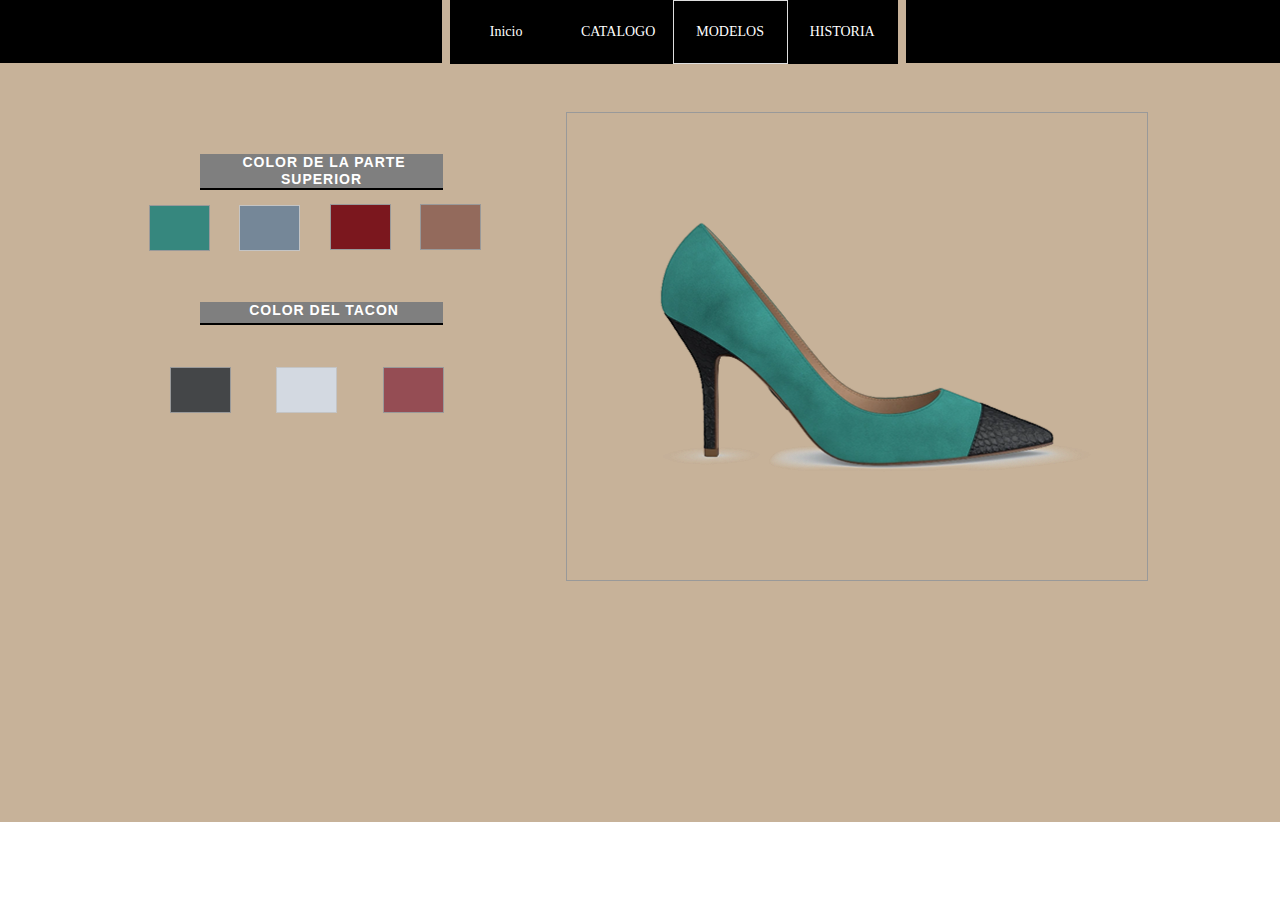
==== tacon.html @ d6721121 "no message" ====
<!DOCTYPE html>
<html class="nojs html css_verticalspacer" lang="es-ES">
 <head>

  <meta http-equiv="Content-type" content="text/html;charset=UTF-8"/>
  <meta name="generator" content="2017.0.0.363"/>
  <meta name="viewport" content="width=device-width, initial-scale=1.0"/>
  
  <script type="text/javascript">
   // Update the 'nojs'/'js' class on the html node
document.documentElement.className = document.documentElement.className.replace(/\bnojs\b/g, 'js');

// Check that all required assets are uploaded and up-to-date
if(typeof Muse == "undefined") window.Muse = {}; window.Muse.assets = {"required":["museutils.js", "museconfig.js", "jquery.watch.js", "require.js", "jquery.musepolyfill.bgsize.js", "jquery.musemenu.js", "webpro.js", "musewpslideshow.js", "jquery.museoverlay.js", "touchswipe.js", "tacon.css"], "outOfDate":[]};
</script>
  
  <title>TACON</title>
  <!-- CSS -->
  <link rel="stylesheet" type="text/css" href="css/site_global.css?crc=443350757"/>
  <link rel="stylesheet" type="text/css" href="css/tacon.css?crc=228594278" id="pagesheet"/>
  <!-- JS includes -->
  <!--[if lt IE 9]>
  <script src="scripts/html5shiv.js?crc=4241844378" type="text/javascript"></script>
  <![endif]-->
   </head>
 <body>

  <div class="clearfix borderbox" id="page"><!-- group -->
   <div class="clearfix grpelem" id="pu2480"><!-- column -->
    <div class="colelem" id="u2480"><!-- simple frame --></div>
    <div class="PamphletWidget clearfix colelem" id="pamphletu1360"><!-- none box -->
     <div class="ThumbGroup clearfix grpelem" id="u1365"><!-- none box -->
      <div class="popup_anchor" id="u1366popup">
       <div class="Thumb popup_element" id="u1366"><!-- simple frame --></div>
      </div>
      <div class="popup_anchor" id="u1368popup">
       <div class="Thumb popup_element" id="u1368"><!-- simple frame --></div>
      </div>
      <div class="popup_anchor" id="u1367popup">
       <div class="Thumb popup_element" id="u1367"><!-- simple frame --></div>
      </div>
      <div class="popup_anchor" id="u1498popup">
       <div class="Thumb popup_element" id="u1498"><!-- simple frame --></div>
      </div>
     </div>
     <div class="popup_anchor" id="u1361popup">
      <div class="ContainerGroup clearfix" id="u1361"><!-- stack box -->
       <div class="Container museBGSize grpelem" id="u1364"><!-- simple frame --></div>
       <div class="Container invi museBGSize grpelem" id="u1363"><!-- simple frame --></div>
       <div class="Container invi museBGSize grpelem" id="u1362"><!-- simple frame --></div>
       <div class="Container invi museBGSize grpelem" id="u1503"><!-- simple frame --></div>
      </div>
     </div>
    </div>
    <div class="PamphletWidget clearfix colelem" id="pamphletu1515"><!-- none box -->
     <div class="ThumbGroup clearfix grpelem" id="u1525"><!-- none box -->
      <div class="popup_anchor" id="u1527popup">
       <div class="Thumb popup_element" id="u1527"><!-- simple frame --></div>
      </div>
      <div class="popup_anchor" id="u1529popup">
       <div class="Thumb popup_element" id="u1529"><!-- simple frame --></div>
      </div>
      <div class="popup_anchor" id="u1526popup">
       <div class="Thumb popup_element" id="u1526"><!-- simple frame --></div>
      </div>
     </div>
     <div class="popup_anchor" id="u1516popup">
      <div class="ContainerGroup clearfix" id="u1516"><!-- stack box -->
       <div class="Container museBGSize grpelem" id="u1517"><!-- simple frame --></div>
       <div class="Container invi museBGSize grpelem" id="u1518"><!-- simple frame --></div>
       <div class="Container invi museBGSize grpelem" id="u1520"><!-- simple frame --></div>
      </div>
     </div>
    </div>
    <!-- m_editable region-id="editable-static-tag-U1590-BP_infinity" template="tacon.html" data-type="html" data-ice-options="disableImageResize,link" -->
    <div class="clearfix colelem" id="u1590-4" data-muse-uid="U1590" data-muse-type="txt_frame"><!-- content -->
     <p>COLOR DE LA PARTE SUPERIOR</p>
    </div>
    <!-- /m_editable -->
    <!-- m_editable region-id="editable-static-tag-U1593-BP_infinity" template="tacon.html" data-type="html" data-ice-options="disableImageResize,link" -->
    <div class="clearfix colelem" id="u1593-4" data-muse-uid="U1593" data-muse-type="txt_frame"><!-- content -->
     <p>COLOR DEL TACON</p>
    </div>
    <!-- /m_editable -->
   </div>
   <div class="clearfix grpelem" id="pmenuu2451"><!-- group -->
    <nav class="MenuBar clearfix grpelem" id="menuu2451"><!-- horizontal box -->
     <div class="MenuItemContainer borderbox clearfix grpelem" id="u2459"><!-- vertical box -->
      <a class="nonblock nontext MenuItem MenuItemWithSubMenu borderbox clearfix colelem" id="u2462" href="index.html" data-href="page:U93"><!-- horizontal box --><div class="MenuItemLabel NoWrap borderbox clearfix grpelem" id="u2465-4"><!-- content --><p>Inicio</p></div></a>
     </div>
     <div class="MenuItemContainer borderbox clearfix grpelem" id="u2473"><!-- vertical box -->
      <a class="nonblock nontext MenuItem MenuItemWithSubMenu borderbox clearfix colelem" id="u2474" href="catalogo.html" data-href="page:U138"><!-- horizontal box --><div class="MenuItemLabel NoWrap borderbox clearfix grpelem" id="u2477-4"><!-- content --><p>CATALOGO</p></div></a>
     </div>
     <div class="MenuItemContainer borderbox clearfix grpelem" id="u2466"><!-- vertical box -->
      <a class="nonblock nontext MenuItem MenuItemWithSubMenu borderbox clearfix colelem" id="u2469" href="modelos.html" data-href="page:U1661"><!-- horizontal box --><div class="MenuItemLabel NoWrap borderbox clearfix grpelem" id="u2472-4"><!-- content --><p>MODELOS</p></div></a>
     </div>
     <div class="MenuItemContainer borderbox clearfix grpelem" id="u2452"><!-- vertical box -->
      <a class="nonblock nontext MenuItem MenuItemWithSubMenu borderbox clearfix colelem" id="u2453" href="historia.html" data-href="page:U162"><!-- horizontal box --><div class="MenuItemLabel NoWrap borderbox clearfix grpelem" id="u2456-4"><!-- content --><p>HISTORIA</p></div></a>
     </div>
    </nav>
    <div class="PamphletWidget clearfix grpelem" id="pamphletu2482"><!-- none box -->
     <div class="popup_anchor" id="u2487popup">
      <div class="ContainerGroup clearfix" id="u2487"><!-- stack box -->
       <!-- m_editable region-id="editable-static-tag-U2488" template="tacon.html" data-type="html" data-ice-options="clickable" data-ice-editable="link" -->
       <div class="pointer_cursor Container invi clearfix grpelem" id="u2488" data-muse-uid="U2488"><!-- group -->
        <a class="block" href="tenis.html" data-href="page:U150"><!-- Block link tag --></a>
        <div class="museBGSize grpelem" id="u2489"><!-- simple frame --></div>
        <!-- m_editable region-id="editable-static-tag-U2730" template="tacon.html" data-type="html" data-ice-options="clickable" data-ice-editable="link" -->
        <a class="nonblock nontext MuseLinkActive museBGSize grpelem" id="u2730" href="tacon.html" data-href="page:U1359" data-muse-uid="U2730"><!-- simple frame --></a>
        <!-- /m_editable -->
       </div>
       <!-- /m_editable -->
      </div>
     </div>
     <div class="ThumbGroup clearfix grpelem" id="u2483"><!-- none box -->
      <div class="popup_anchor" id="u2484popup">
       <div class="Thumb popup_element" id="u2484"><!-- simple frame --></div>
      </div>
     </div>
    </div>
   </div>
   <div class="grpelem" id="u2481"><!-- simple frame --></div>
   <div class="verticalspacer" data-offset-top="580" data-content-above-spacer="580" data-content-below-spacer="140"></div>
  </div>
  <div class="preload_images">
   <img class="preload" src="images/1632-u388-m-fr.png?crc=512869246" alt=""/>
   <img class="preload" src="images/tacon-u2727-r-fr.png?crc=4151538711" alt=""/>
  </div>
  <!-- Other scripts -->
  <script type="text/javascript">
   window.Muse.assets.check=function(d){if(!window.Muse.assets.checked){window.Muse.assets.checked=!0;var b={},c=function(a,b){if(window.getComputedStyle){var c=window.getComputedStyle(a,null);return c&&c.getPropertyValue(b)||c&&c[b]||""}if(document.documentElement.currentStyle)return(c=a.currentStyle)&&c[b]||a.style&&a.style[b]||"";return""},a=function(a){if(a.match(/^rgb/))return a=a.replace(/\s+/g,"").match(/([\d\,]+)/gi)[0].split(","),(parseInt(a[0])<<16)+(parseInt(a[1])<<8)+parseInt(a[2]);if(a.match(/^\#/))return parseInt(a.substr(1),
16);return 0},g=function(g){for(var f=document.getElementsByTagName("link"),h=0;h<f.length;h++)if("text/css"==f[h].type){var i=(f[h].href||"").match(/\/?css\/([\w\-]+\.css)\?crc=(\d+)/);if(!i||!i[1]||!i[2])break;b[i[1]]=i[2]}f=document.createElement("div");f.className="version";f.style.cssText="display:none; width:1px; height:1px;";document.getElementsByTagName("body")[0].appendChild(f);for(h=0;h<Muse.assets.required.length;){var i=Muse.assets.required[h],l=i.match(/([\w\-\.]+)\.(\w+)$/),k=l&&l[1]?
l[1]:null,l=l&&l[2]?l[2]:null;switch(l.toLowerCase()){case "css":k=k.replace(/\W/gi,"_").replace(/^([^a-z])/gi,"_$1");f.className+=" "+k;k=a(c(f,"color"));l=a(c(f,"backgroundColor"));k!=0||l!=0?(Muse.assets.required.splice(h,1),"undefined"!=typeof b[i]&&(k!=b[i]>>>24||l!=(b[i]&16777215))&&Muse.assets.outOfDate.push(i)):h++;f.className="version";break;case "js":h++;break;default:throw Error("Unsupported file type: "+l);}}d?d().jquery!="1.8.3"&&Muse.assets.outOfDate.push("jquery-1.8.3.min.js"):Muse.assets.required.push("jquery-1.8.3.min.js");
f.parentNode.removeChild(f);if(Muse.assets.outOfDate.length||Muse.assets.required.length)f="Puede que determinados archivos falten en el servidor o sean incorrectos. Limpie la cache del navegador e inténtelo de nuevo. Si el problema persiste, póngase en contacto con el administrador del sitio web.",g&&Muse.assets.outOfDate.length&&(f+="\nOut of date: "+Muse.assets.outOfDate.join(",")),g&&Muse.assets.required.length&&(f+="\nMissing: "+Muse.assets.required.join(",")),alert(f)};location&&location.search&&location.search.match&&location.search.match(/muse_debug/gi)?setTimeout(function(){g(!0)},5E3):g()}};
var muse_init=function(){require.config({baseUrl:""});require(["jquery","museutils","whatinput","jquery.musepolyfill.bgsize","webpro","musewpslideshow","jquery.museoverlay","touchswipe","jquery.musemenu","jquery.watch"],function(d){var $ = d;$(document).ready(function(){try{
window.Muse.assets.check($);/* body */
Muse.Utils.transformMarkupToFixBrowserProblemsPreInit();/* body */
Muse.Utils.prepHyperlinks(true);/* body */
Muse.Utils.fullPage('#page');/* 100% height page */
Muse.Utils.initWidget('#pamphletu1360', ['#bp_infinity'], function(elem) { return new WebPro.Widget.ContentSlideShow(elem, {contentLayout_runtime:'stack',event:'click',deactivationEvent:'',autoPlay:false,displayInterval:3000,transitionStyle:'fading',transitionDuration:500,hideAllContentsFirst:false,shuffle:false,enableSwipe:true,resumeAutoplay:true,resumeAutoplayInterval:3000,playOnce:false,autoActivate_runtime:false}); });/* #pamphletu1360 */
Muse.Utils.initWidget('#pamphletu1515', ['#bp_infinity'], function(elem) { return new WebPro.Widget.ContentSlideShow(elem, {contentLayout_runtime:'stack',event:'click',deactivationEvent:'',autoPlay:false,displayInterval:3000,transitionStyle:'fading',transitionDuration:500,hideAllContentsFirst:false,shuffle:false,enableSwipe:true,resumeAutoplay:true,resumeAutoplayInterval:3000,playOnce:false,autoActivate_runtime:false}); });/* #pamphletu1515 */
Muse.Utils.initWidget('.MenuBar', ['#bp_infinity'], function(elem) { return $(elem).museMenu(); });/* unifiedNavBar */
Muse.Utils.initWidget('#pamphletu2482', ['#bp_infinity'], function(elem) { return new WebPro.Widget.ContentSlideShow(elem, {contentLayout_runtime:'stack',event:'mouseover',deactivationEvent:'mouseout_both',autoPlay:false,displayInterval:3000,transitionStyle:'fading',transitionDuration:500,hideAllContentsFirst:true,shuffle:false,enableSwipe:true,resumeAutoplay:true,resumeAutoplayInterval:3000,playOnce:false,autoActivate_runtime:false}); });/* #pamphletu2482 */
Muse.Utils.showWidgetsWhenReady();/* body */
Muse.Utils.transformMarkupToFixBrowserProblems();/* body */
}catch(b){if(b&&"function"==typeof b.notify?b.notify():Muse.Assert.fail("Error calling selector function: "+b),false)throw b;}})})};

</script>
  <!-- RequireJS script -->
  <script src="scripts/require.js?crc=244322403" type="text/javascript" async data-main="scripts/museconfig.js?crc=168988563" onload="if (requirejs) requirejs.onError = function(requireType, requireModule) { if (requireType && requireType.toString && requireType.toString().indexOf && 0 <= requireType.toString().indexOf('#scripterror')) window.Muse.assets.check(); }" onerror="window.Muse.assets.check();"></script>
   </body>
</html>
---- css/site_global.css ----
html{min-height:100%;min-width:100%;-ms-text-size-adjust:none;}body,div,dl,dt,dd,ul,ol,li,nav,h1,h2,h3,h4,h5,h6,pre,code,form,fieldset,legend,input,button,textarea,p,blockquote,th,td,a{margin:0px;padding:0px;border-width:0px;border-style:solid;border-color:transparent;-webkit-transform-origin:left top;-ms-transform-origin:left top;-o-transform-origin:left top;transform-origin:left top;background-repeat:no-repeat;}button.submit-btn{-moz-box-sizing:content-box;-webkit-box-sizing:content-box;box-sizing:content-box;}.transition{-webkit-transition-property:background-image,background-position,background-color,border-color,border-radius,color,font-size,font-style,font-weight,letter-spacing,line-height,text-align,box-shadow,text-shadow,opacity;transition-property:background-image,background-position,background-color,border-color,border-radius,color,font-size,font-style,font-weight,letter-spacing,line-height,text-align,box-shadow,text-shadow,opacity;}.transition *{-webkit-transition:inherit;transition:inherit;}table{border-collapse:collapse;border-spacing:0px;}fieldset,img{border:0px;border-style:solid;-webkit-transform-origin:left top;-ms-transform-origin:left top;-o-transform-origin:left top;transform-origin:left top;}address,caption,cite,code,dfn,em,strong,th,var,optgroup{font-style:inherit;font-weight:inherit;}del,ins{text-decoration:none;}li{list-style:none;}caption,th{text-align:left;}h1,h2,h3,h4,h5,h6{font-size:100%;font-weight:inherit;}input,button,textarea,select,optgroup,option{font-family:inherit;font-size:inherit;font-style:inherit;font-weight:inherit;}.form-grp input,.form-grp textarea{-webkit-appearance:none;-webkit-border-radius:0;}body{font-family:Arial, Helvetica Neue, Helvetica, sans-serif;text-align:left;font-size:14px;line-height:17px;word-wrap:break-word;text-rendering:optimizeLegibility;-moz-font-feature-settings:'liga';-ms-font-feature-settings:'liga';-webkit-font-feature-settings:'liga';font-feature-settings:'liga';}a:link{color:#0000FF;text-decoration:underline;}a:visited{color:#800080;text-decoration:underline;}a:hover{color:#0000FF;text-decoration:underline;}a:active{color:#EE0000;text-decoration:underline;}a.nontext{color:black;text-decoration:none;font-style:normal;font-weight:normal;}.normal_text{color:#000000;direction:ltr;font-family:Arial, Helvetica Neue, Helvetica, sans-serif;font-size:14px;font-style:normal;font-weight:normal;letter-spacing:0px;line-height:17px;text-align:left;text-decoration:none;text-indent:0px;text-transform:none;vertical-align:0px;padding:0px;}.list0 li:before{position:absolute;right:100%;letter-spacing:0px;text-decoration:none;font-weight:normal;font-style:normal;}.rtl-list li:before{right:auto;left:100%;}.nls-None > li:before,.nls-None .list3 > li:before,.nls-None .list6 > li:before{margin-right:6px;content:'•';}.nls-None .list1 > li:before,.nls-None .list4 > li:before,.nls-None .list7 > li:before{margin-right:6px;content:'○';}.nls-None,.nls-None .list1,.nls-None .list2,.nls-None .list3,.nls-None .list4,.nls-None .list5,.nls-None .list6,.nls-None .list7,.nls-None .list8{padding-left:34px;}.nls-None.rtl-list,.nls-None .list1.rtl-list,.nls-None .list2.rtl-list,.nls-None .list3.rtl-list,.nls-None .list4.rtl-list,.nls-None .list5.rtl-list,.nls-None .list6.rtl-list,.nls-None .list7.rtl-list,.nls-None .list8.rtl-list{padding-left:0px;padding-right:34px;}.nls-None .list2 > li:before,.nls-None .list5 > li:before,.nls-None .list8 > li:before{margin-right:6px;content:'-';}.nls-None.rtl-list > li:before,.nls-None .list1.rtl-list > li:before,.nls-None .list2.rtl-list > li:before,.nls-None .list3.rtl-list > li:before,.nls-None .list4.rtl-list > li:before,.nls-None .list5.rtl-list > li:before,.nls-None .list6.rtl-list > li:before,.nls-None .list7.rtl-list > li:before,.nls-None .list8.rtl-list > li:before{margin-right:0px;margin-left:6px;}.TabbedPanelsTab{white-space:nowrap;}.MenuBar .MenuBarView,.MenuBar .SubMenuView{display:block;list-style:none;}.MenuBar .SubMenu{display:none;position:absolute;}.NoWrap{white-space:nowrap;word-wrap:normal;}.rootelem{margin-left:auto;margin-right:auto;}.colelem{display:inline;float:left;clear:both;}.clearfix:after{content:"\0020";visibility:hidden;display:block;height:0px;clear:both;}*:first-child+html .clearfix{zoom:1;}.clip_frame{overflow:hidden;}.popup_anchor{position:relative;width:0px;height:0px;}.popup_element{z-index:100000;}.svg{display:block;vertical-align:top;}span.wrap{content:'';clear:left;display:block;}span.actAsInlineDiv{display:inline-block;}.position_content,.excludeFromNormalFlow{float:left;}.preload_images{position:absolute;overflow:hidden;left:-9999px;top:-9999px;height:1px;width:1px;}.preload{height:1px;width:1px;}.animateStates{-webkit-transition:0.3s ease-in-out;-moz-transition:0.3s ease-in-out;-o-transition:0.3s ease-in-out;transition:0.3s ease-in-out;}[data-whatinput="mouse"] *:focus,[data-whatinput="touch"] *:focus,input:focus,textarea:focus{outline:none;}textarea{resize:none;overflow:auto;}.fld-prompt{pointer-events:none;}.wrapped-input{position:absolute;top:0px;left:0px;background:transparent;border:none;}.submit-btn{z-index:50000;cursor:pointer;}.anchor_item{width:22px;height:18px;}.MenuBar .SubMenuVisible,.MenuBarVertical .SubMenuVisible,.MenuBar .SubMenu .SubMenuVisible,.popup_element.Active,span.actAsPara,.actAsDiv,a.nonblock.nontext,img.block{display:block;}.widget_invisible,.js .invi,.js .mse_pre_init{visibility:hidden;}.ose_ei{visibility:hidden;z-index:0;}.no_vert_scroll{overflow-y:hidden;}.always_vert_scroll{overflow-y:scroll;}.always_horz_scroll{overflow-x:scroll;}.fullscreen{overflow:hidden;left:0px;top:0px;position:fixed;height:100%;width:100%;-moz-box-sizing:border-box;-webkit-box-sizing:border-box;-ms-box-sizing:border-box;box-sizing:border-box;}.fullwidth{position:absolute;}.borderbox{-moz-box-sizing:border-box;-webkit-box-sizing:border-box;-ms-box-sizing:border-box;box-sizing:border-box;}.scroll_wrapper{position:absolute;overflow:auto;left:0px;right:0px;top:0px;bottom:0px;padding-top:0px;padding-bottom:0px;margin-top:0px;margin-bottom:0px;}.browser_width > *{position:absolute;left:0px;right:0px;}.grpelem,.accordion_wrapper{display:inline;float:left;}.fld-checkbox input[type=checkbox],.fld-radiobutton input[type=radio]{position:absolute;overflow:hidden;clip:rect(0px, 0px, 0px, 0px);height:1px;width:1px;margin:-1px;padding:0px;border:0px;}.fld-checkbox input[type=checkbox] + label,.fld-radiobutton input[type=radio] + label{display:inline-block;background-repeat:no-repeat;cursor:pointer;float:left;width:100%;height:100%;}.pointer_cursor,.fld-recaptcha-mode,.fld-recaptcha-refresh,.fld-recaptcha-help{cursor:pointer;}p,h1,h2,h3,h4,h5,h6,ol,ul,span.actAsPara{max-height:1000000px;}.superscript{vertical-align:super;font-size:66%;line-height:0px;}.subscript{vertical-align:sub;font-size:66%;line-height:0px;}.horizontalSlideShow{-ms-touch-action:pan-y;touch-action:pan-y;}.verticalSlideShow{-ms-touch-action:pan-x;touch-action:pan-x;}.colelem100,.verticalspacer{clear:both;}.list0 li,.MenuBar .MenuItemContainer,.SlideShowContentPanel .fullscreen img,.css_verticalspacer .verticalspacer{position:relative;}.popup_element.Inactive,.js .disn,.js .an_invi,.hidden,.breakpoint{display:none;}#muse_css_mq{position:absolute;display:none;background-color:#FFFFFE;}.fluid_height_spacer{width:0.01px;}.muse_check_css{display:none;position:fixed;}@media screen and (-webkit-min-device-pixel-ratio:0){body{text-rendering:auto;}}
---- css/tacon.css ----
.version.tacon{color:#00000D;background-color:#A01266;}#page{z-index:1;min-height:658px;background-image:none;border-width:0px;border-color:#000000;background-color:#C7B299;padding-bottom:62px;width:100%;max-width:1280px;margin-left:auto;margin-right:auto;}#pu2480{z-index:55;margin-right:-10000px;width:114.93%;margin-left:-25.32%;}#u2480{z-index:55;height:63px;background-color:#000000;position:relative;width:52.08%;}#pamphletu1360{z-index:2;width:0.01px;height:138px;padding-bottom:330px;margin-top:49px;position:relative;margin-left:32.16%;}#u1365{z-index:3;width:332px;position:relative;margin-right:-10000px;margin-top:92px;}#u1366{position:absolute;width:59px;height:44px;border-style:solid;border-width:1px;border-color:#DEDEDE;background-color:#3C9189;top:1px;}#u1366:hover{border-color:#999999;background-color:#3C9189;width:59px;height:44px;min-height:0px;margin:0px;}#u1366.PamphletThumbSelected{border-color:#999999;background-color:#36877E;width:59px;height:44px;min-height:0px;margin:0px;}#u1368{position:absolute;width:59px;height:44px;border-style:solid;border-width:1px;border-color:#C4C4C4;background-color:#758798;top:1px;left:90px;}#u1368:hover{border-color:#999999;background-color:#758798;width:59px;height:44px;min-height:0px;margin:0px;}#u1368.PamphletThumbSelected{border-color:#999999;background-color:#6F7E8E;width:59px;height:44px;min-height:0px;margin:0px;}#u1367{position:absolute;width:59px;height:44px;border-style:solid;border-width:1px;border-color:#999999;background-color:#7B171E;left:181px;}#u1367:hover{border-color:#6B6B6B;background-color:#7B171E;width:59px;height:44px;min-height:0px;margin:0px;}#u1367.PamphletThumbSelected{border-color:#6B6B6B;background-color:#7E161D;width:59px;height:44px;min-height:0px;margin:0px;}#u1498{position:absolute;width:59px;height:44px;border-style:solid;border-width:1px;border-color:#999999;background-color:#936A5C;left:271px;}#u1498:hover{border-color:#6B6B6B;background-color:#936A5C;width:59px;height:44px;min-height:0px;margin:0px;}#u1498.PamphletThumbSelected{border-color:#6B6B6B;background-color:#A97C6B;width:59px;height:44px;min-height:0px;margin:0px;}#u1361{position:absolute;width:581px;background-color:transparent;left:417px;}#u1361popup{z-index:8;}#u1364{z-index:9;width:580px;height:467px;border-style:solid;border-width:1px;border-color:#999999;opacity:1;-ms-filter:"progid:DXImageTransform.Microsoft.Alpha(Opacity=100)";filter:alpha(opacity=100);margin-right:-10000px;margin-bottom:-1px;position:relative;background:transparent url("../images/descarga(3).png?crc=4034383024") no-repeat center center;background-size:cover;}#u1363{z-index:10;width:580px;height:467px;border-style:solid;border-width:1px;border-color:#999999;opacity:1;-ms-filter:"progid:DXImageTransform.Microsoft.Alpha(Opacity=100)";filter:alpha(opacity=100);margin-right:-10000px;margin-bottom:-1px;position:relative;background:transparent url("../images/descarga%20(2).png?crc=4060968058") no-repeat center center;background-size:cover;}#u1362{z-index:11;width:581px;height:468px;border-width:0px;border-color:#6B6B6B;opacity:1;-ms-filter:"progid:DXImageTransform.Microsoft.Alpha(Opacity=100)";filter:alpha(opacity=100);margin-right:-10000px;position:relative;background:transparent url("../images/descarga%20(1).png?crc=4228852352") no-repeat center center;background-size:cover;}#u1503{z-index:12;width:581px;height:468px;border-width:0px;border-color:#6B6B6B;opacity:1;-ms-filter:"progid:DXImageTransform.Microsoft.Alpha(Opacity=100)";filter:alpha(opacity=100);margin-right:-10000px;position:relative;background:transparent url("../images/descarga.png?crc=81329923") no-repeat center center;background-size:cover;}#pamphletu1515{z-index:13;width:0.01px;height:301px;padding-bottom:167px;top:-468px;margin-bottom:-468px;position:relative;margin-left:33.59%;}#u1525{z-index:14;width:274px;position:relative;margin-right:-10000px;margin-top:255px;}#u1527{position:absolute;width:59px;height:44px;border-style:solid;border-width:1px;border-color:#DEDEDE;background-color:#3B3D3F;}#u1527:hover{border-color:#999999;background-color:#3B3D3F;width:59px;height:44px;min-height:0px;margin:0px;}#u1527.PamphletThumbSelected{border-color:#999999;background-color:#444648;width:59px;height:44px;min-height:0px;margin:0px;}#u1529{position:absolute;width:59px;height:44px;border-style:solid;border-width:1px;border-color:#C4C4C4;background-color:#D3D9E1;left:106px;}#u1529:hover{border-color:#999999;background-color:#D3D9E1;width:59px;height:44px;min-height:0px;margin:0px;}#u1529.PamphletThumbSelected{border-color:#999999;background-color:#CBD1DA;width:59px;height:44px;min-height:0px;margin:0px;}#u1526{position:absolute;width:59px;height:44px;border-style:solid;border-width:1px;border-color:#999999;background-color:#954D54;left:213px;}#u1526:hover{border-color:#6B6B6B;background-color:#954D54;width:59px;height:44px;min-height:0px;margin:0px;}#u1526.PamphletThumbSelected{border-color:#6B6B6B;background-color:#96595C;width:59px;height:44px;min-height:0px;margin:0px;}#u1516{position:absolute;width:581px;background-color:transparent;left:396px;}#u1516popup{z-index:18;}#u1517{z-index:19;width:580px;height:467px;border-style:solid;border-width:1px;border-color:#999999;opacity:1;-ms-filter:"progid:DXImageTransform.Microsoft.Alpha(Opacity=100)";filter:alpha(opacity=100);margin-right:-10000px;margin-bottom:-1px;position:relative;background:transparent url("../images/descarga2.png?crc=3870917518") no-repeat center center;background-size:cover;}#u1518{z-index:20;width:580px;height:467px;border-style:solid;border-width:1px;border-color:#999999;opacity:1;-ms-filter:"progid:DXImageTransform.Microsoft.Alpha(Opacity=100)";filter:alpha(opacity=100);margin-right:-10000px;margin-bottom:-1px;position:relative;background:transparent url("../images/descarga%20(2)2.png?crc=3898085243") no-repeat center center;background-size:cover;}#u1520{z-index:21;width:581px;height:468px;border-width:0px;border-color:#6B6B6B;opacity:1;-ms-filter:"progid:DXImageTransform.Microsoft.Alpha(Opacity=100)";filter:alpha(opacity=100);margin-right:-10000px;position:relative;background:transparent url("../images/descarga%20(1)2.png?crc=134396514") no-repeat center center;background-size:cover;}#u1590-4{z-index:22;min-height:21px;border-style:solid;border-color:#000000;background-color:#7F7F7F;letter-spacing:1px;color:#FFFFFF;text-align:center;text-indent:5px;font-family:Helvetica, Helvetica Neue, Arial, sans-serif;font-weight:bold;top:-426px;margin-bottom:-36px;position:relative;width:16.52%;margin-left:35.63%;border-width:0px 0px 2px;}#u1593-4{z-index:26;min-height:21px;border-style:solid;border-color:#000000;background-color:#7F7F7F;letter-spacing:1px;color:#FFFFFF;text-align:center;text-indent:5px;font-family:Helvetica, Helvetica Neue, Arial, sans-serif;font-weight:bold;top:-278px;margin-bottom:-23px;position:relative;width:16.52%;margin-left:35.63%;border-width:0px 0px 2px;}#pmenuu2451{z-index:30;padding-bottom:1px;margin-right:-10000px;width:34.93%;margin-left:35.16%;}#menuu2451{z-index:30;border-style:solid;border-width:1px;border-color:#000000;background-color:#000000;position:relative;margin-right:-10000px;margin-top:-1px;width:99.78%;}#u2459{min-height:63px;background-color:transparent;position:relative;margin-right:-10000px;width:24.67%;}#u2462{background-color:#000000;padding-bottom:46px;position:relative;width:100%;}#u2462:hover{background-color:#999999;min-height:0px;width:100%;margin:0px 0px 0px 0%;}#u2465-4{min-height:17px;border-width:0px;border-color:transparent;background-color:transparent;text-align:center;color:#FFFFFF;font-family:Georgia, Palatino, Palatino Linotype, Times, Times New Roman, serif;position:relative;margin-right:-10000px;top:23px;width:100%;}#u2462:hover #u2465-4{padding-top:0px;padding-bottom:0px;min-height:17px;width:100%;margin:0px -10000px 0px 0%;}#u2462:active #u2465-4{padding-top:0px;padding-bottom:0px;min-height:17px;width:100%;margin:0px -10000px 0px 0%;}#u2473{min-height:63px;background-color:transparent;position:relative;margin-right:-10000px;width:24.67%;left:25.12%;}#u2474{background-color:#000000;padding-bottom:46px;position:relative;width:100%;}#u2474:hover{background-color:#999999;min-height:0px;width:100%;margin:0px 0px 0px 0%;}#u2477-4{min-height:17px;border-width:0px;border-color:transparent;background-color:transparent;text-align:center;color:#FFFFFF;font-family:Georgia, Palatino, Palatino Linotype, Times, Times New Roman, serif;position:relative;margin-right:-10000px;top:23px;width:100%;}#u2462.MuseMenuActive #u2465-4,#u2474:hover #u2477-4{padding-top:0px;padding-bottom:0px;min-height:17px;width:100%;margin:0px -10000px 0px 0%;}#u2474:active #u2477-4{padding-top:0px;padding-bottom:0px;min-height:17px;width:100%;margin:0px -10000px 0px 0%;}#u2466{min-height:63px;background-color:transparent;position:relative;margin-right:-10000px;width:24.67%;left:50.23%;}#u2469{background-color:#000000;padding-bottom:46px;position:relative;width:100%;}#u2469:hover{background-color:#999999;min-height:0px;width:100%;margin:0px 0px 0px 0%;}#u2472-4{min-height:17px;border-width:0px;border-color:transparent;background-color:transparent;text-align:center;color:#FFFFFF;font-family:Georgia, Palatino, Palatino Linotype, Times, Times New Roman, serif;position:relative;margin-right:-10000px;top:23px;width:100%;}#u2474.MuseMenuActive #u2477-4,#u2469:hover #u2472-4{padding-top:0px;padding-bottom:0px;min-height:17px;width:100%;margin:0px -10000px 0px 0%;}#u2469:active #u2472-4{padding-top:0px;padding-bottom:0px;min-height:17px;width:100%;margin:0px -10000px 0px 0%;}#u2452{min-height:63px;background-color:transparent;position:relative;margin-right:-10000px;width:24.67%;left:75.34%;}#u2453{background-color:#000000;padding-bottom:46px;position:relative;width:100%;}#u2453:hover{background-color:#999999;min-height:0px;width:100%;margin:0px 0px 0px 0%;}#u2462:active,#u2474:active,#u2469:active,#u2453:active{background-color:#6B6B6B;min-height:0px;width:100%;margin:0px 0px 0px 0%;}#u2456-4{min-height:17px;border-width:0px;border-color:transparent;background-color:transparent;text-align:center;color:#FFFFFF;font-family:Georgia, Palatino, Palatino Linotype, Times, Times New Roman, serif;position:relative;margin-right:-10000px;top:23px;width:100%;}#u2469.MuseMenuActive #u2472-4,#u2453:hover #u2456-4{padding-top:0px;padding-bottom:0px;min-height:17px;width:100%;margin:0px -10000px 0px 0%;}#u2453:active #u2456-4{padding-top:0px;padding-bottom:0px;min-height:17px;width:100%;margin:0px -10000px 0px 0%;}#u2453.MuseMenuActive #u2456-4{padding-top:0px;padding-bottom:0px;min-height:17px;width:100%;margin:0px -10000px 0px 0%;}#u2462.MuseMenuActive #u2465-4 p,#u2474.MuseMenuActive #u2477-4 p,#u2469.MuseMenuActive #u2472-4 p,#u2453.MuseMenuActive #u2456-4 p{text-transform:uppercase;}.PamphletWidget .ThumbGroup .Thumb,.PamphletNextButton,.PamphletPrevButton,.PamphletCloseButton,.MenuItem{cursor:pointer;}#pamphletu2482{z-index:57;width:0.01px;height:63px;padding-bottom:211px;position:relative;margin-right:-10000px;}#u2487{position:absolute;width:447px;background-color:transparent;top:64px;}#u2487popup{z-index:58;}#u2488{z-index:59;width:445px;height:210px;border-style:solid;border-width:1px;border-color:#999999;background-color:#000000;opacity:0.69;-ms-filter:"progid:DXImageTransform.Microsoft.Alpha(Opacity=69)";filter:alpha(opacity=69);margin-right:-10000px;position:relative;}#u2489{z-index:60;height:116px;opacity:1;-ms-filter:"progid:DXImageTransform.Microsoft.Alpha(Opacity=100)";filter:alpha(opacity=100);position:relative;margin-right:-10000px;margin-top:18px;width:37.31%;left:4.5%;background:transparent url("../images/1632-u388-fr.png?crc=4050296264") no-repeat left top;background-size:contain;}#u2489:active{opacity:1;-ms-filter:"progid:DXImageTransform.Microsoft.Alpha(Opacity=100)";filter:alpha(opacity=100);height:116px;min-height:0px;width:37.31%;margin:18px -10000px 0px 0%;background:transparent url("../images/1632-u388-m-fr.png?crc=512869246") no-repeat left top;background-size:contain;}#u2730{z-index:61;height:116px;opacity:1;-ms-filter:"progid:DXImageTransform.Microsoft.Alpha(Opacity=100)";filter:alpha(opacity=100);position:relative;margin-right:-10000px;margin-top:18px;width:26.07%;left:42.48%;background:transparent url("../images/tacon-u2727-fr.png?crc=448284946") no-repeat left top;background-size:contain;}#u2730.MuseLinkActive{opacity:1;-ms-filter:"progid:DXImageTransform.Microsoft.Alpha(Opacity=100)";filter:alpha(opacity=100);height:116px;min-height:0px;width:26.07%;margin:18px -10000px 0px 0%;background:transparent url("../images/tacon-u2727-r-fr.png?crc=4151538711") no-repeat left top;background-size:contain;}#u2483{z-index:62;width:115px;position:relative;margin-right:-10000px;left:223px;}#u2484{position:absolute;width:113px;height:62px;border-style:solid;border-width:1px;border-color:#DEDEDE;background-color:transparent;}#u2484:hover{border-color:#999999;background-color:transparent;width:113px;height:62px;min-height:0px;margin:0px;}#u2484:active{border-color:#999999;background-color:transparent;width:113px;height:62px;min-height:0px;margin:0px;}#u2484.PamphletThumbSelected{border-color:#999999;background-color:transparent;width:113px;height:62px;min-height:0px;margin:0px;}#u2481{z-index:56;height:63px;background-color:#000000;position:relative;margin-right:-10000px;width:59.85%;left:70.79%;}.css_verticalspacer .verticalspacer{height:calc(100vh - 720px);}#muse_css_mq,.html{background-color:#FFFFFF;}body{position:relative;min-width:720px;}
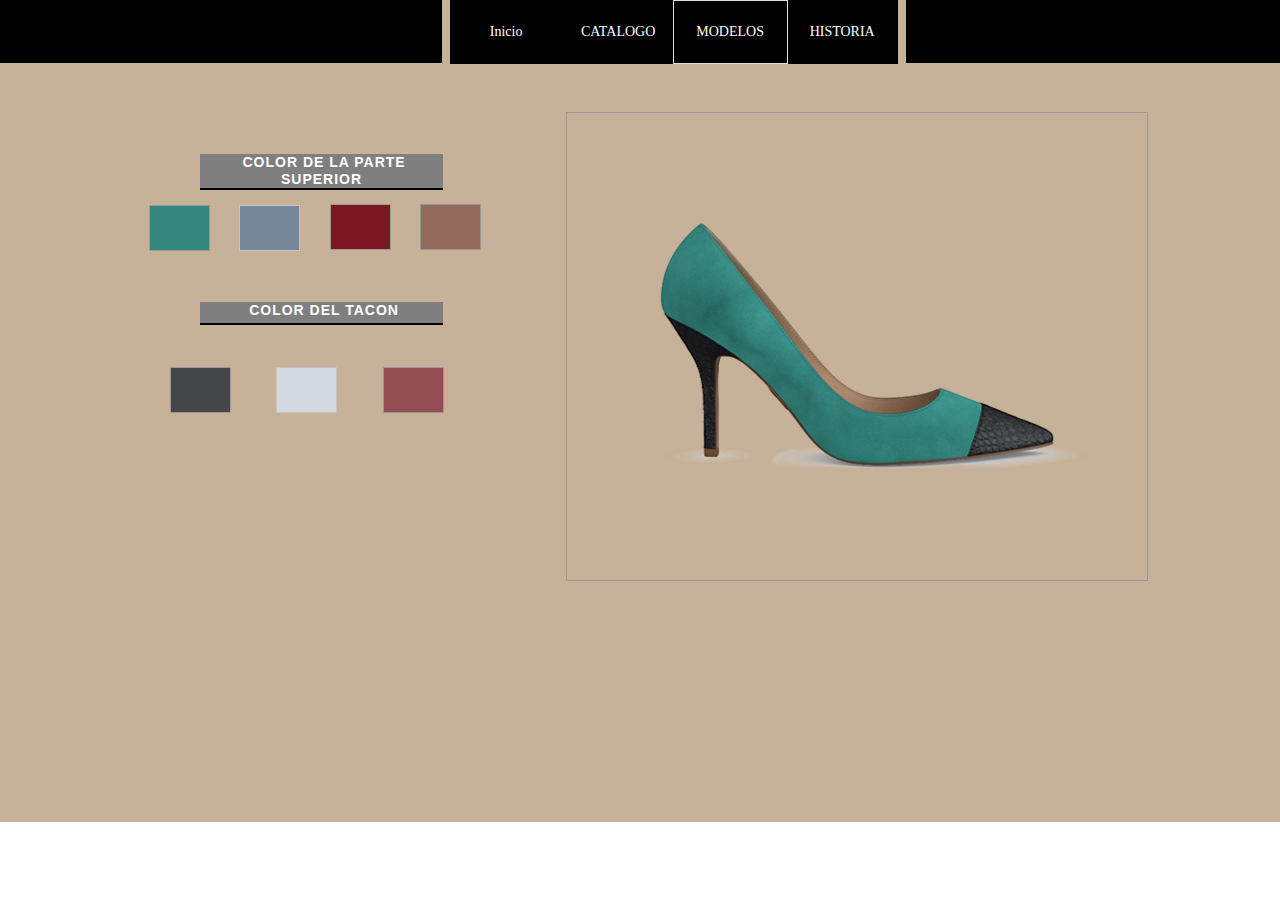
==== commit b5db34fe: "agrego catalogo" ====
--- a/tacon.html
+++ b/tacon.html
@@ -17,7 +17,7 @@
   <title>TACON</title>
   <!-- CSS -->
   <link rel="stylesheet" type="text/css" href="css/site_global.css?crc=443350757"/>
-  <link rel="stylesheet" type="text/css" href="css/tacon.css?crc=228594278" id="pagesheet"/>
+  <link rel="stylesheet" type="text/css" href="css/tacon.css?crc=349948582" id="pagesheet"/>
   <!-- JS includes -->
   <!--[if lt IE 9]>
   <script src="scripts/html5shiv.js?crc=4241844378" type="text/javascript"></script>
--- a/css/tacon.css
+++ b/css/tacon.css
@@ -1 +1 @@
-.version.tacon{color:#00000D;background-color:#A01266;}#page{z-index:1;min-height:658px;background-image:none;border-width:0px;border-color:#000000;background-color:#C7B299;padding-bottom:62px;width:100%;max-width:1280px;margin-left:auto;margin-right:auto;}#pu2480{z-index:55;margin-right:-10000px;width:114.93%;margin-left:-25.32%;}#u2480{z-index:55;height:63px;background-color:#000000;position:relative;width:52.08%;}#pamphletu1360{z-index:2;width:0.01px;height:138px;padding-bottom:330px;margin-top:49px;position:relative;margin-left:32.16%;}#u1365{z-index:3;width:332px;position:relative;margin-right:-10000px;margin-top:92px;}#u1366{position:absolute;width:59px;height:44px;border-style:solid;border-width:1px;border-color:#DEDEDE;background-color:#3C9189;top:1px;}#u1366:hover{border-color:#999999;background-color:#3C9189;width:59px;height:44px;min-height:0px;margin:0px;}#u1366.PamphletThumbSelected{border-color:#999999;background-color:#36877E;width:59px;height:44px;min-height:0px;margin:0px;}#u1368{position:absolute;width:59px;height:44px;border-style:solid;border-width:1px;border-color:#C4C4C4;background-color:#758798;top:1px;left:90px;}#u1368:hover{border-color:#999999;background-color:#758798;width:59px;height:44px;min-height:0px;margin:0px;}#u1368.PamphletThumbSelected{border-color:#999999;background-color:#6F7E8E;width:59px;height:44px;min-height:0px;margin:0px;}#u1367{position:absolute;width:59px;height:44px;border-style:solid;border-width:1px;border-color:#999999;background-color:#7B171E;left:181px;}#u1367:hover{border-color:#6B6B6B;background-color:#7B171E;width:59px;height:44px;min-height:0px;margin:0px;}#u1367.PamphletThumbSelected{border-color:#6B6B6B;background-color:#7E161D;width:59px;height:44px;min-height:0px;margin:0px;}#u1498{position:absolute;width:59px;height:44px;border-style:solid;border-width:1px;border-color:#999999;background-color:#936A5C;left:271px;}#u1498:hover{border-color:#6B6B6B;background-color:#936A5C;width:59px;height:44px;min-height:0px;margin:0px;}#u1498.PamphletThumbSelected{border-color:#6B6B6B;background-color:#A97C6B;width:59px;height:44px;min-height:0px;margin:0px;}#u1361{position:absolute;width:581px;background-color:transparent;left:417px;}#u1361popup{z-index:8;}#u1364{z-index:9;width:580px;height:467px;border-style:solid;border-width:1px;border-color:#999999;opacity:1;-ms-filter:"progid:DXImageTransform.Microsoft.Alpha(Opacity=100)";filter:alpha(opacity=100);margin-right:-10000px;margin-bottom:-1px;position:relative;background:transparent url("../images/descarga(3).png?crc=4034383024") no-repeat center center;background-size:cover;}#u1363{z-index:10;width:580px;height:467px;border-style:solid;border-width:1px;border-color:#999999;opacity:1;-ms-filter:"progid:DXImageTransform.Microsoft.Alpha(Opacity=100)";filter:alpha(opacity=100);margin-right:-10000px;margin-bottom:-1px;position:relative;background:transparent url("../images/descarga%20(2).png?crc=4060968058") no-repeat center center;background-size:cover;}#u1362{z-index:11;width:581px;height:468px;border-width:0px;border-color:#6B6B6B;opacity:1;-ms-filter:"progid:DXImageTransform.Microsoft.Alpha(Opacity=100)";filter:alpha(opacity=100);margin-right:-10000px;position:relative;background:transparent url("../images/descarga%20(1).png?crc=4228852352") no-repeat center center;background-size:cover;}#u1503{z-index:12;width:581px;height:468px;border-width:0px;border-color:#6B6B6B;opacity:1;-ms-filter:"progid:DXImageTransform.Microsoft.Alpha(Opacity=100)";filter:alpha(opacity=100);margin-right:-10000px;position:relative;background:transparent url("../images/descarga.png?crc=81329923") no-repeat center center;background-size:cover;}#pamphletu1515{z-index:13;width:0.01px;height:301px;padding-bottom:167px;top:-468px;margin-bottom:-468px;position:relative;margin-left:33.59%;}#u1525{z-index:14;width:274px;position:relative;margin-right:-10000px;margin-top:255px;}#u1527{position:absolute;width:59px;height:44px;border-style:solid;border-width:1px;border-color:#DEDEDE;background-color:#3B3D3F;}#u1527:hover{border-color:#999999;background-color:#3B3D3F;width:59px;height:44px;min-height:0px;margin:0px;}#u1527.PamphletThumbSelected{border-color:#999999;background-color:#444648;width:59px;height:44px;min-height:0px;margin:0px;}#u1529{position:absolute;width:59px;height:44px;border-style:solid;border-width:1px;border-color:#C4C4C4;background-color:#D3D9E1;left:106px;}#u1529:hover{border-color:#999999;background-color:#D3D9E1;width:59px;height:44px;min-height:0px;margin:0px;}#u1529.PamphletThumbSelected{border-color:#999999;background-color:#CBD1DA;width:59px;height:44px;min-height:0px;margin:0px;}#u1526{position:absolute;width:59px;height:44px;border-style:solid;border-width:1px;border-color:#999999;background-color:#954D54;left:213px;}#u1526:hover{border-color:#6B6B6B;background-color:#954D54;width:59px;height:44px;min-height:0px;margin:0px;}#u1526.PamphletThumbSelected{border-color:#6B6B6B;background-color:#96595C;width:59px;height:44px;min-height:0px;margin:0px;}#u1516{position:absolute;width:581px;background-color:transparent;left:396px;}#u1516popup{z-index:18;}#u1517{z-index:19;width:580px;height:467px;border-style:solid;border-width:1px;border-color:#999999;opacity:1;-ms-filter:"progid:DXImageTransform.Microsoft.Alpha(Opacity=100)";filter:alpha(opacity=100);margin-right:-10000px;margin-bottom:-1px;position:relative;background:transparent url("../images/descarga2.png?crc=3870917518") no-repeat center center;background-size:cover;}#u1518{z-index:20;width:580px;height:467px;border-style:solid;border-width:1px;border-color:#999999;opacity:1;-ms-filter:"progid:DXImageTransform.Microsoft.Alpha(Opacity=100)";filter:alpha(opacity=100);margin-right:-10000px;margin-bottom:-1px;position:relative;background:transparent url("../images/descarga%20(2)2.png?crc=3898085243") no-repeat center center;background-size:cover;}#u1520{z-index:21;width:581px;height:468px;border-width:0px;border-color:#6B6B6B;opacity:1;-ms-filter:"progid:DXImageTransform.Microsoft.Alpha(Opacity=100)";filter:alpha(opacity=100);margin-right:-10000px;position:relative;background:transparent url("../images/descarga%20(1)2.png?crc=134396514") no-repeat center center;background-size:cover;}#u1590-4{z-index:22;min-height:21px;border-style:solid;border-color:#000000;background-color:#7F7F7F;letter-spacing:1px;color:#FFFFFF;text-align:center;text-indent:5px;font-family:Helvetica, Helvetica Neue, Arial, sans-serif;font-weight:bold;top:-426px;margin-bottom:-36px;position:relative;width:16.52%;margin-left:35.63%;border-width:0px 0px 2px;}#u1593-4{z-index:26;min-height:21px;border-style:solid;border-color:#000000;background-color:#7F7F7F;letter-spacing:1px;color:#FFFFFF;text-align:center;text-indent:5px;font-family:Helvetica, Helvetica Neue, Arial, sans-serif;font-weight:bold;top:-278px;margin-bottom:-23px;position:relative;width:16.52%;margin-left:35.63%;border-width:0px 0px 2px;}#pmenuu2451{z-index:30;padding-bottom:1px;margin-right:-10000px;width:34.93%;margin-left:35.16%;}#menuu2451{z-index:30;border-style:solid;border-width:1px;border-color:#000000;background-color:#000000;position:relative;margin-right:-10000px;margin-top:-1px;width:99.78%;}#u2459{min-height:63px;background-color:transparent;position:relative;margin-right:-10000px;width:24.67%;}#u2462{background-color:#000000;padding-bottom:46px;position:relative;width:100%;}#u2462:hover{background-color:#999999;min-height:0px;width:100%;margin:0px 0px 0px 0%;}#u2465-4{min-height:17px;border-width:0px;border-color:transparent;background-color:transparent;text-align:center;color:#FFFFFF;font-family:Georgia, Palatino, Palatino Linotype, Times, Times New Roman, serif;position:relative;margin-right:-10000px;top:23px;width:100%;}#u2462:hover #u2465-4{padding-top:0px;padding-bottom:0px;min-height:17px;width:100%;margin:0px -10000px 0px 0%;}#u2462:active #u2465-4{padding-top:0px;padding-bottom:0px;min-height:17px;width:100%;margin:0px -10000px 0px 0%;}#u2473{min-height:63px;background-color:transparent;position:relative;margin-right:-10000px;width:24.67%;left:25.12%;}#u2474{background-color:#000000;padding-bottom:46px;position:relative;width:100%;}#u2474:hover{background-color:#999999;min-height:0px;width:100%;margin:0px 0px 0px 0%;}#u2477-4{min-height:17px;border-width:0px;border-color:transparent;background-color:transparent;text-align:center;color:#FFFFFF;font-family:Georgia, Palatino, Palatino Linotype, Times, Times New Roman, serif;position:relative;margin-right:-10000px;top:23px;width:100%;}#u2462.MuseMenuActive #u2465-4,#u2474:hover #u2477-4{padding-top:0px;padding-bottom:0px;min-height:17px;width:100%;margin:0px -10000px 0px 0%;}#u2474:active #u2477-4{padding-top:0px;padding-bottom:0px;min-height:17px;width:100%;margin:0px -10000px 0px 0%;}#u2466{min-height:63px;background-color:transparent;position:relative;margin-right:-10000px;width:24.67%;left:50.23%;}#u2469{background-color:#000000;padding-bottom:46px;position:relative;width:100%;}#u2469:hover{background-color:#999999;min-height:0px;width:100%;margin:0px 0px 0px 0%;}#u2472-4{min-height:17px;border-width:0px;border-color:transparent;background-color:transparent;text-align:center;color:#FFFFFF;font-family:Georgia, Palatino, Palatino Linotype, Times, Times New Roman, serif;position:relative;margin-right:-10000px;top:23px;width:100%;}#u2474.MuseMenuActive #u2477-4,#u2469:hover #u2472-4{padding-top:0px;padding-bottom:0px;min-height:17px;width:100%;margin:0px -10000px 0px 0%;}#u2469:active #u2472-4{padding-top:0px;padding-bottom:0px;min-height:17px;width:100%;margin:0px -10000px 0px 0%;}#u2452{min-height:63px;background-color:transparent;position:relative;margin-right:-10000px;width:24.67%;left:75.34%;}#u2453{background-color:#000000;padding-bottom:46px;position:relative;width:100%;}#u2453:hover{background-color:#999999;min-height:0px;width:100%;margin:0px 0px 0px 0%;}#u2462:active,#u2474:active,#u2469:active,#u2453:active{background-color:#6B6B6B;min-height:0px;width:100%;margin:0px 0px 0px 0%;}#u2456-4{min-height:17px;border-width:0px;border-color:transparent;background-color:transparent;text-align:center;color:#FFFFFF;font-family:Georgia, Palatino, Palatino Linotype, Times, Times New Roman, serif;position:relative;margin-right:-10000px;top:23px;width:100%;}#u2469.MuseMenuActive #u2472-4,#u2453:hover #u2456-4{padding-top:0px;padding-bottom:0px;min-height:17px;width:100%;margin:0px -10000px 0px 0%;}#u2453:active #u2456-4{padding-top:0px;padding-bottom:0px;min-height:17px;width:100%;margin:0px -10000px 0px 0%;}#u2453.MuseMenuActive #u2456-4{padding-top:0px;padding-bottom:0px;min-height:17px;width:100%;margin:0px -10000px 0px 0%;}#u2462.MuseMenuActive #u2465-4 p,#u2474.MuseMenuActive #u2477-4 p,#u2469.MuseMenuActive #u2472-4 p,#u2453.MuseMenuActive #u2456-4 p{text-transform:uppercase;}.PamphletWidget .ThumbGroup .Thumb,.PamphletNextButton,.PamphletPrevButton,.PamphletCloseButton,.MenuItem{cursor:pointer;}#pamphletu2482{z-index:57;width:0.01px;height:63px;padding-bottom:211px;position:relative;margin-right:-10000px;}#u2487{position:absolute;width:447px;background-color:transparent;top:64px;}#u2487popup{z-index:58;}#u2488{z-index:59;width:445px;height:210px;border-style:solid;border-width:1px;border-color:#999999;background-color:#000000;opacity:0.69;-ms-filter:"progid:DXImageTransform.Microsoft.Alpha(Opacity=69)";filter:alpha(opacity=69);margin-right:-10000px;position:relative;}#u2489{z-index:60;height:116px;opacity:1;-ms-filter:"progid:DXImageTransform.Microsoft.Alpha(Opacity=100)";filter:alpha(opacity=100);position:relative;margin-right:-10000px;margin-top:18px;width:37.31%;left:4.5%;background:transparent url("../images/1632-u388-fr.png?crc=4050296264") no-repeat left top;background-size:contain;}#u2489:active{opacity:1;-ms-filter:"progid:DXImageTransform.Microsoft.Alpha(Opacity=100)";filter:alpha(opacity=100);height:116px;min-height:0px;width:37.31%;margin:18px -10000px 0px 0%;background:transparent url("../images/1632-u388-m-fr.png?crc=512869246") no-repeat left top;background-size:contain;}#u2730{z-index:61;height:116px;opacity:1;-ms-filter:"progid:DXImageTransform.Microsoft.Alpha(Opacity=100)";filter:alpha(opacity=100);position:relative;margin-right:-10000px;margin-top:18px;width:26.07%;left:42.48%;background:transparent url("../images/tacon-u2727-fr.png?crc=448284946") no-repeat left top;background-size:contain;}#u2730.MuseLinkActive{opacity:1;-ms-filter:"progid:DXImageTransform.Microsoft.Alpha(Opacity=100)";filter:alpha(opacity=100);height:116px;min-height:0px;width:26.07%;margin:18px -10000px 0px 0%;background:transparent url("../images/tacon-u2727-r-fr.png?crc=4151538711") no-repeat left top;background-size:contain;}#u2483{z-index:62;width:115px;position:relative;margin-right:-10000px;left:223px;}#u2484{position:absolute;width:113px;height:62px;border-style:solid;border-width:1px;border-color:#DEDEDE;background-color:transparent;}#u2484:hover{border-color:#999999;background-color:transparent;width:113px;height:62px;min-height:0px;margin:0px;}#u2484:active{border-color:#999999;background-color:transparent;width:113px;height:62px;min-height:0px;margin:0px;}#u2484.PamphletThumbSelected{border-color:#999999;background-color:transparent;width:113px;height:62px;min-height:0px;margin:0px;}#u2481{z-index:56;height:63px;background-color:#000000;position:relative;margin-right:-10000px;width:59.85%;left:70.79%;}.css_verticalspacer .verticalspacer{height:calc(100vh - 720px);}#muse_css_mq,.html{background-color:#FFFFFF;}body{position:relative;min-width:720px;}+.version.tacon{color:#000014;background-color:#DBCAA6;}#page{z-index:1;min-height:658px;background-image:none;border-width:0px;border-color:#000000;background-color:#C7B299;padding-bottom:62px;width:100%;max-width:1280px;margin-left:auto;margin-right:auto;}#pu2480{z-index:55;margin-right:-10000px;width:114.93%;margin-left:-25.32%;}#u2480{z-index:55;height:63px;background-color:#000000;position:relative;width:52.08%;}#pamphletu1360{z-index:2;width:0.01px;height:138px;padding-bottom:330px;margin-top:49px;position:relative;margin-left:32.16%;}#u1365{z-index:3;width:332px;position:relative;margin-right:-10000px;margin-top:92px;}#u1366{position:absolute;width:59px;height:44px;border-style:solid;border-width:1px;border-color:#DEDEDE;background-color:#3C9189;top:1px;}#u1366:hover{border-color:#999999;background-color:#3C9189;width:59px;height:44px;min-height:0px;margin:0px;}#u1366.PamphletThumbSelected{border-color:#999999;background-color:#36877E;width:59px;height:44px;min-height:0px;margin:0px;}#u1368{position:absolute;width:59px;height:44px;border-style:solid;border-width:1px;border-color:#C4C4C4;background-color:#758798;top:1px;left:90px;}#u1368:hover{border-color:#999999;background-color:#758798;width:59px;height:44px;min-height:0px;margin:0px;}#u1368.PamphletThumbSelected{border-color:#999999;background-color:#6F7E8E;width:59px;height:44px;min-height:0px;margin:0px;}#u1367{position:absolute;width:59px;height:44px;border-style:solid;border-width:1px;border-color:#999999;background-color:#7B171E;left:181px;}#u1367:hover{border-color:#6B6B6B;background-color:#7B171E;width:59px;height:44px;min-height:0px;margin:0px;}#u1367.PamphletThumbSelected{border-color:#6B6B6B;background-color:#7E161D;width:59px;height:44px;min-height:0px;margin:0px;}#u1498{position:absolute;width:59px;height:44px;border-style:solid;border-width:1px;border-color:#999999;background-color:#936A5C;left:271px;}#u1498:hover{border-color:#6B6B6B;background-color:#936A5C;width:59px;height:44px;min-height:0px;margin:0px;}#u1498.PamphletThumbSelected{border-color:#6B6B6B;background-color:#A97C6B;width:59px;height:44px;min-height:0px;margin:0px;}#u1361{position:absolute;width:581px;background-color:transparent;left:417px;}#u1361popup{z-index:8;}#u1364{z-index:9;width:580px;height:467px;border-style:solid;border-width:1px;border-color:#999999;opacity:1;-ms-filter:"progid:DXImageTransform.Microsoft.Alpha(Opacity=100)";filter:alpha(opacity=100);margin-right:-10000px;margin-bottom:-1px;position:relative;background:transparent url("../images/descarga(3).png?crc=4034383024") no-repeat center center;background-size:cover;}#u1363{z-index:10;width:580px;height:467px;border-style:solid;border-width:1px;border-color:#999999;opacity:1;-ms-filter:"progid:DXImageTransform.Microsoft.Alpha(Opacity=100)";filter:alpha(opacity=100);margin-right:-10000px;margin-bottom:-1px;position:relative;background:transparent url("../images/descarga%20(2).png?crc=4060968058") no-repeat center center;background-size:cover;}#u1362{z-index:11;width:581px;height:468px;border-width:0px;border-color:#6B6B6B;opacity:1;-ms-filter:"progid:DXImageTransform.Microsoft.Alpha(Opacity=100)";filter:alpha(opacity=100);margin-right:-10000px;position:relative;background:transparent url("../images/descarga%20(1).png?crc=4228852352") no-repeat center center;background-size:cover;}#u1503{z-index:12;width:581px;height:468px;border-width:0px;border-color:#6B6B6B;opacity:1;-ms-filter:"progid:DXImageTransform.Microsoft.Alpha(Opacity=100)";filter:alpha(opacity=100);margin-right:-10000px;position:relative;background:transparent url("../images/descarga.png?crc=81329923") no-repeat center center;background-size:cover;}#pamphletu1515{z-index:13;width:0.01px;height:301px;padding-bottom:167px;top:-468px;margin-bottom:-468px;position:relative;margin-left:33.59%;}#u1525{z-index:14;width:274px;position:relative;margin-right:-10000px;margin-top:255px;}#u1527{position:absolute;width:59px;height:44px;border-style:solid;border-width:1px;border-color:#DEDEDE;background-color:#3B3D3F;}#u1527:hover{border-color:#999999;background-color:#3B3D3F;width:59px;height:44px;min-height:0px;margin:0px;}#u1527.PamphletThumbSelected{border-color:#999999;background-color:#444648;width:59px;height:44px;min-height:0px;margin:0px;}#u1529{position:absolute;width:59px;height:44px;border-style:solid;border-width:1px;border-color:#C4C4C4;background-color:#D3D9E1;left:106px;}#u1529:hover{border-color:#999999;background-color:#D3D9E1;width:59px;height:44px;min-height:0px;margin:0px;}#u1529.PamphletThumbSelected{border-color:#999999;background-color:#CBD1DA;width:59px;height:44px;min-height:0px;margin:0px;}#u1526{position:absolute;width:59px;height:44px;border-style:solid;border-width:1px;border-color:#999999;background-color:#954D54;left:213px;}#u1526:hover{border-color:#6B6B6B;background-color:#954D54;width:59px;height:44px;min-height:0px;margin:0px;}#u1526.PamphletThumbSelected{border-color:#6B6B6B;background-color:#96595C;width:59px;height:44px;min-height:0px;margin:0px;}#u1516{position:absolute;width:581px;background-color:transparent;left:396px;}#u1516popup{z-index:18;}#u1517{z-index:19;width:580px;height:467px;border-style:solid;border-width:1px;border-color:#999999;opacity:1;-ms-filter:"progid:DXImageTransform.Microsoft.Alpha(Opacity=100)";filter:alpha(opacity=100);margin-right:-10000px;margin-bottom:-1px;position:relative;background:transparent url("../images/descarga2.png?crc=289183572") no-repeat center center;background-size:cover;}#u1518{z-index:20;width:580px;height:467px;border-style:solid;border-width:1px;border-color:#999999;opacity:1;-ms-filter:"progid:DXImageTransform.Microsoft.Alpha(Opacity=100)";filter:alpha(opacity=100);margin-right:-10000px;margin-bottom:-1px;position:relative;background:transparent url("../images/descarga%20(2)2.png?crc=3893197072") no-repeat center center;background-size:cover;}#u1520{z-index:21;width:581px;height:468px;border-width:0px;border-color:#6B6B6B;opacity:1;-ms-filter:"progid:DXImageTransform.Microsoft.Alpha(Opacity=100)";filter:alpha(opacity=100);margin-right:-10000px;position:relative;background:transparent url("../images/descarga%20(1)2.png?crc=4150317323") no-repeat center center;background-size:cover;}#u1590-4{z-index:22;min-height:21px;border-style:solid;border-color:#000000;background-color:#7F7F7F;text-align:center;letter-spacing:1px;color:#FFFFFF;text-indent:5px;font-family:Helvetica, Helvetica Neue, Arial, sans-serif;font-weight:bold;top:-426px;margin-bottom:-36px;position:relative;width:16.52%;margin-left:35.63%;border-width:0px 0px 2px;}#u1593-4{z-index:26;min-height:21px;border-style:solid;border-color:#000000;background-color:#7F7F7F;text-align:center;letter-spacing:1px;color:#FFFFFF;text-indent:5px;font-family:Helvetica, Helvetica Neue, Arial, sans-serif;font-weight:bold;top:-278px;margin-bottom:-23px;position:relative;width:16.52%;margin-left:35.63%;border-width:0px 0px 2px;}#pmenuu2451{z-index:30;padding-bottom:1px;margin-right:-10000px;width:34.93%;margin-left:35.16%;}#menuu2451{z-index:30;border-style:solid;border-width:1px;border-color:#000000;background-color:#000000;position:relative;margin-right:-10000px;margin-top:-1px;width:99.78%;}#u2459{min-height:63px;background-color:transparent;position:relative;margin-right:-10000px;width:24.67%;}#u2462{background-color:#000000;padding-bottom:46px;position:relative;width:100%;}#u2462:hover{background-color:#999999;min-height:0px;width:100%;margin:0px 0px 0px 0%;}#u2465-4{min-height:17px;border-width:0px;border-color:transparent;background-color:transparent;text-align:center;color:#FFFFFF;font-family:Georgia, Palatino, Palatino Linotype, Times, Times New Roman, serif;position:relative;margin-right:-10000px;top:23px;width:100%;}#u2462:hover #u2465-4{padding-top:0px;padding-bottom:0px;min-height:17px;width:100%;margin:0px -10000px 0px 0%;}#u2462:active #u2465-4{padding-top:0px;padding-bottom:0px;min-height:17px;width:100%;margin:0px -10000px 0px 0%;}#u2473{min-height:63px;background-color:transparent;position:relative;margin-right:-10000px;width:24.67%;left:25.12%;}#u2474{background-color:#000000;padding-bottom:46px;position:relative;width:100%;}#u2474:hover{background-color:#999999;min-height:0px;width:100%;margin:0px 0px 0px 0%;}#u2477-4{min-height:17px;border-width:0px;border-color:transparent;background-color:transparent;text-align:center;color:#FFFFFF;font-family:Georgia, Palatino, Palatino Linotype, Times, Times New Roman, serif;position:relative;margin-right:-10000px;top:23px;width:100%;}#u2462.MuseMenuActive #u2465-4,#u2474:hover #u2477-4{padding-top:0px;padding-bottom:0px;min-height:17px;width:100%;margin:0px -10000px 0px 0%;}#u2474:active #u2477-4{padding-top:0px;padding-bottom:0px;min-height:17px;width:100%;margin:0px -10000px 0px 0%;}#u2466{min-height:63px;background-color:transparent;position:relative;margin-right:-10000px;width:24.67%;left:50.23%;}#u2469{background-color:#000000;padding-bottom:46px;position:relative;width:100%;}#u2469:hover{background-color:#999999;min-height:0px;width:100%;margin:0px 0px 0px 0%;}#u2472-4{min-height:17px;border-width:0px;border-color:transparent;background-color:transparent;text-align:center;color:#FFFFFF;font-family:Georgia, Palatino, Palatino Linotype, Times, Times New Roman, serif;position:relative;margin-right:-10000px;top:23px;width:100%;}#u2474.MuseMenuActive #u2477-4,#u2469:hover #u2472-4{padding-top:0px;padding-bottom:0px;min-height:17px;width:100%;margin:0px -10000px 0px 0%;}#u2469:active #u2472-4{padding-top:0px;padding-bottom:0px;min-height:17px;width:100%;margin:0px -10000px 0px 0%;}#u2452{min-height:63px;background-color:transparent;position:relative;margin-right:-10000px;width:24.67%;left:75.34%;}#u2453{background-color:#000000;padding-bottom:46px;position:relative;width:100%;}#u2453:hover{background-color:#999999;min-height:0px;width:100%;margin:0px 0px 0px 0%;}#u2462:active,#u2474:active,#u2469:active,#u2453:active{background-color:#6B6B6B;min-height:0px;width:100%;margin:0px 0px 0px 0%;}#u2456-4{min-height:17px;border-width:0px;border-color:transparent;background-color:transparent;text-align:center;color:#FFFFFF;font-family:Georgia, Palatino, Palatino Linotype, Times, Times New Roman, serif;position:relative;margin-right:-10000px;top:23px;width:100%;}#u2469.MuseMenuActive #u2472-4,#u2453:hover #u2456-4{padding-top:0px;padding-bottom:0px;min-height:17px;width:100%;margin:0px -10000px 0px 0%;}#u2453:active #u2456-4{padding-top:0px;padding-bottom:0px;min-height:17px;width:100%;margin:0px -10000px 0px 0%;}#u2453.MuseMenuActive #u2456-4{padding-top:0px;padding-bottom:0px;min-height:17px;width:100%;margin:0px -10000px 0px 0%;}#u2462.MuseMenuActive #u2465-4 p,#u2474.MuseMenuActive #u2477-4 p,#u2469.MuseMenuActive #u2472-4 p,#u2453.MuseMenuActive #u2456-4 p{text-transform:uppercase;}.PamphletWidget .ThumbGroup .Thumb,.PamphletNextButton,.PamphletPrevButton,.PamphletCloseButton,.MenuItem{cursor:pointer;}#pamphletu2482{z-index:57;width:0.01px;height:63px;padding-bottom:211px;position:relative;margin-right:-10000px;}#u2487{position:absolute;width:447px;background-color:transparent;top:64px;}#u2487popup{z-index:58;}#u2488{z-index:59;width:445px;height:210px;border-style:solid;border-width:1px;border-color:#999999;background-color:#000000;opacity:0.69;-ms-filter:"progid:DXImageTransform.Microsoft.Alpha(Opacity=69)";filter:alpha(opacity=69);margin-right:-10000px;position:relative;}#u2489{z-index:60;height:116px;opacity:1;-ms-filter:"progid:DXImageTransform.Microsoft.Alpha(Opacity=100)";filter:alpha(opacity=100);position:relative;margin-right:-10000px;margin-top:18px;width:37.31%;left:4.5%;background:transparent url("../images/1632-u388-fr.png?crc=4050296264") no-repeat left top;background-size:contain;}#u2489:active{opacity:1;-ms-filter:"progid:DXImageTransform.Microsoft.Alpha(Opacity=100)";filter:alpha(opacity=100);height:116px;min-height:0px;width:37.31%;margin:18px -10000px 0px 0%;background:transparent url("../images/1632-u388-m-fr.png?crc=512869246") no-repeat left top;background-size:contain;}#u2730{z-index:61;height:116px;opacity:1;-ms-filter:"progid:DXImageTransform.Microsoft.Alpha(Opacity=100)";filter:alpha(opacity=100);position:relative;margin-right:-10000px;margin-top:18px;width:26.07%;left:42.48%;background:transparent url("../images/tacon-u2727-fr.png?crc=448284946") no-repeat left top;background-size:contain;}#u2730.MuseLinkActive{opacity:1;-ms-filter:"progid:DXImageTransform.Microsoft.Alpha(Opacity=100)";filter:alpha(opacity=100);height:116px;min-height:0px;width:26.07%;margin:18px -10000px 0px 0%;background:transparent url("../images/tacon-u2727-r-fr.png?crc=4151538711") no-repeat left top;background-size:contain;}#u2483{z-index:62;width:115px;position:relative;margin-right:-10000px;left:223px;}#u2484{position:absolute;width:113px;height:62px;border-style:solid;border-width:1px;border-color:#DEDEDE;background-color:transparent;}#u2484:hover{border-color:#999999;background-color:transparent;width:113px;height:62px;min-height:0px;margin:0px;}#u2484:active{border-color:#999999;background-color:transparent;width:113px;height:62px;min-height:0px;margin:0px;}#u2484.PamphletThumbSelected{border-color:#999999;background-color:transparent;width:113px;height:62px;min-height:0px;margin:0px;}#u2481{z-index:56;height:63px;background-color:#000000;position:relative;margin-right:-10000px;width:59.85%;left:70.79%;}.css_verticalspacer .verticalspacer{height:calc(100vh - 720px);}#muse_css_mq,.html{background-color:#FFFFFF;}body{position:relative;min-width:720px;}